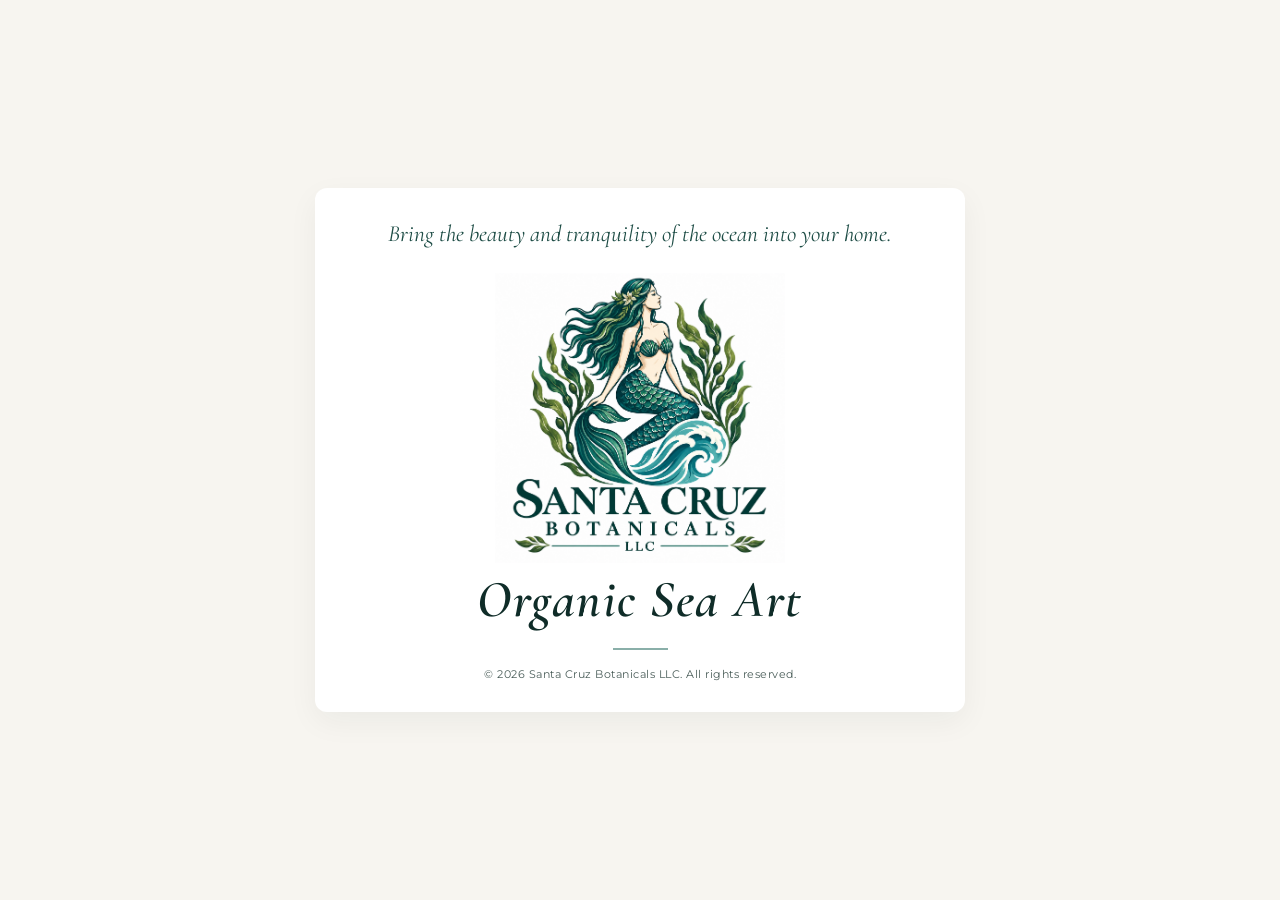
==== index.html @ a5ce43de "Init Commit - Coming Soon" ====
<!DOCTYPE html>
<html lang="en">
<head>
    <meta charset="UTF-8">
    <meta name="viewport" content="width=device-width, initial-scale=1.0">
    <title>Santa Cruz Botanicals — Organic Seaweed Art</title>
    <link rel="preconnect" href="https://fonts.googleapis.com">
    <link rel="preconnect" href="https://fonts.gstatic.com" crossorigin>
    <link href="https://fonts.googleapis.com/css2?family=Cormorant+Garamond:ital,wght@0,400;0,600;1,400;1,600&family=Montserrat:wght@300;400;500&display=swap" rel="stylesheet">
    <style>
        :root {
            --deep-sea: #0f2c28;
            --ocean-teal: #1e4d46;
            --sea-foam: #3d7a70;
            --sand-light: #f7f5f0;
            --sand-accent: #e8e3d9;
            --text-dark: #1b2624;
            --text-muted: #4a5d59;
        }

        * {
            box-sizing: border-box;
            margin: 0;
            padding: 0;
        }

        body {
            font-family: 'Montserrat', sans-serif;
            background-color: var(--sand-light);
            color: var(--text-dark);
            line-height: 1.6;
            display: flex;
            flex-direction: column;
            align-items: center;
            justify-content: center;
            min-height: 100vh;
            padding: 24px;
        }

        .container {
            max-width: 650px;
            width: 100%;
            background: #ffffff;
            margin: auto;
            /* Balanced vertical padding (28px top & bottom) for equal spacing */
            padding: 28px 40px 28px 40px;
            border-radius: 12px;
            box-shadow: 0 10px 30px rgba(15, 44, 40, 0.05);
            text-align: center;
            display: flex;
            flex-direction: column;
            align-items: center;
            justify-content: space-between;
        }

        .tagline {
            font-family: 'Cormorant Garamond', serif;
            font-size: 1.45rem;
            font-style: italic;
            color: var(--ocean-teal);
            margin-bottom: 20px;
        }

        .logo {
            max-width: 290px;
            width: 100%;
            height: auto;
            object-fit: contain;
            margin-bottom: 8px;
        }

        .launch-text {
            font-family: 'Cormorant Garamond', serif;
            font-size: 3.25rem;
            font-style: italic; /* Italicized Organic Sea Art */
            letter-spacing: 1.5px;
            text-transform: capitalize;
            color: var(--deep-sea);
            font-weight: 600;
            line-height: 1.1;
            margin-bottom: 20px;
        }

        .divider {
            width: 55px;
            height: 2px;
            background-color: var(--sea-foam);
            margin: 0 auto 16px;
            opacity: 0.6;
        }

        .copyright-text {
            font-size: 0.7rem;
            color: var(--text-muted);
            letter-spacing: 0.5px;
            margin-top: 0;
        }

        /* HIDDEN ARTIST STATEMENT VIA DISPLAY NONE */
        .artist-statement {
            display: none;
            text-align: left;
            color: var(--text-muted);
            font-size: 1.05rem;
            margin-top: 40px;
        }

        .section-title {
            font-family: 'Cormorant Garamond', serif;
            font-size: 2rem;
            color: var(--deep-sea);
            letter-spacing: 1px;
            margin-bottom: 20px;
            text-transform: uppercase;
        }

        .artist-statement p {
            margin-bottom: 18px;
        }

        /* Mobile responsive behavior */
        @media (max-width: 600px) {
            .container {
                padding: 24px 20px 24px 20px;
            }
            .logo {
                max-width: 260px;
                margin-bottom: 6px;
            }
            .launch-text {
                font-size: 2.3rem;
            }
        }
    </style>
</head>
<body>

<main class="container">
    <p class="tagline">Bring the beauty and tranquility of the ocean into your home.</p>

    <img src="assets/logo/SC_Botanicals_Logo_transparent.png" alt="Santa Cruz Botanicals Logo" class="logo">

    <p class="launch-text">Organic Sea Art</p>

    <div class="divider"></div>

    <p class="copyright-text">&copy; 2026 Santa Cruz Botanicals LLC. All rights reserved.</p>

    <!-- Hidden Artist Statement section -->
    <section class="artist-statement">
        <h2 class="section-title" style="text-align: center;">Artist Statement</h2>
        <p>I am Adi Svara Welch, the founder of Santa Cruz Botanicals. I am a retired biology teacher with over 30 years of teaching experience, and lifelong admirer of the ocean.</p>
        <p>I create organic art using pressed seaweed collected from our local beaches of Santa Cruz, California.</p>
        <p>Each piece is a unique expression of the ocean’s beauty, available in a variety of sizes, along with fine art prints that allow more people to bring a piece of the sea into their homes.</p>
        <p>My mission is to share the wonder of marine life through art, inspire ocean education and conservation, and capture the deep sense of peace and connection we feel when standing beside the ocean.</p>
        <p>Through my work, I hope to bring that same tranquility, beauty, and spirit of the sea into your home, wherever you may be.</p>
    </section>
</main>

</body>
</html>
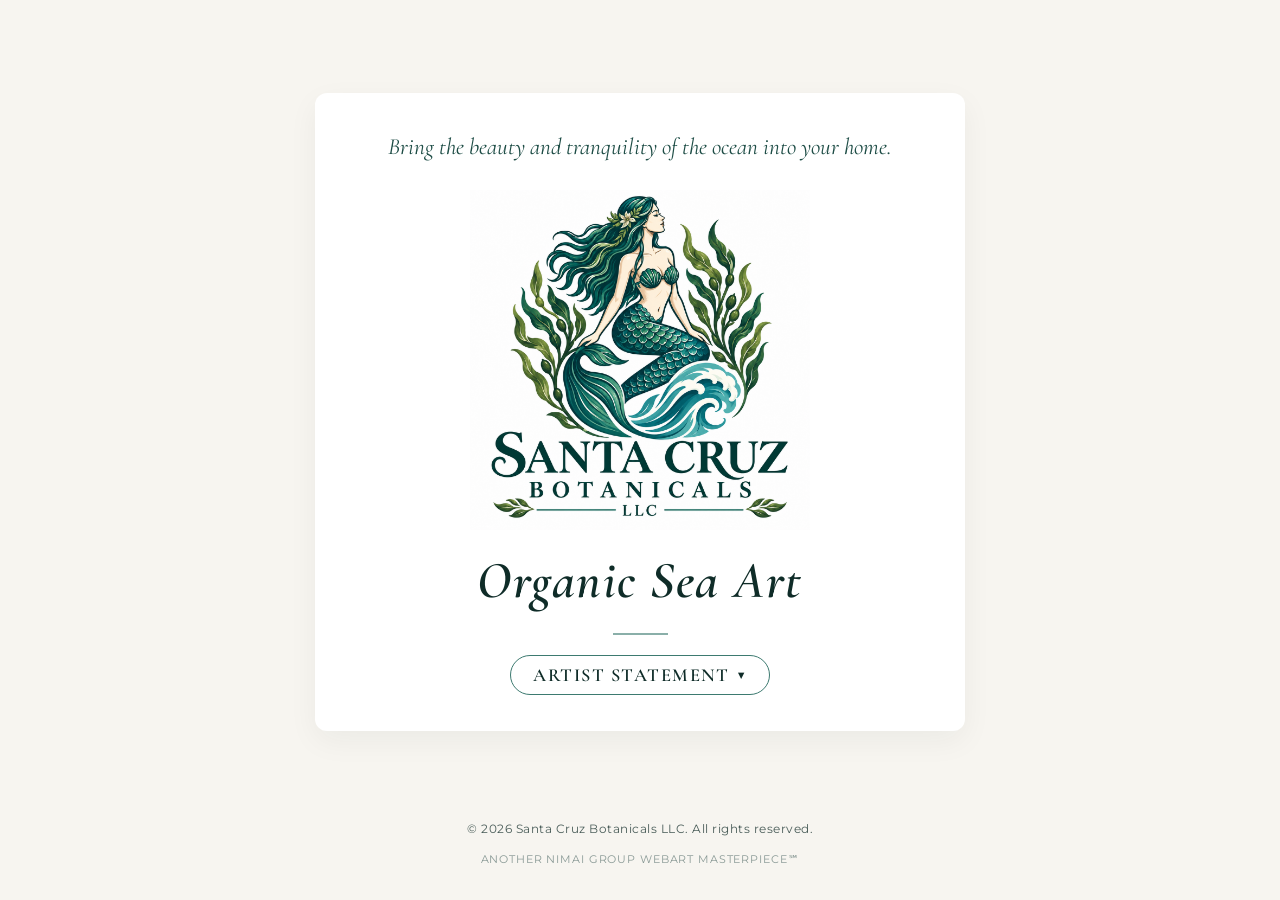
==== commit 2212c1bd: "refactor(ui): update index.html layout, logo scale, and interactive statement toggle" ====
--- a/index.html
+++ b/index.html
@@ -3,7 +3,7 @@
 <head>
     <meta charset="UTF-8">
     <meta name="viewport" content="width=device-width, initial-scale=1.0">
-    <title>Santa Cruz Botanicals — Organic Seaweed Art</title>
+    <title>Santa Cruz Botanicals — Organic Sea Art</title>
     <link rel="preconnect" href="https://fonts.googleapis.com">
     <link rel="preconnect" href="https://fonts.gstatic.com" crossorigin>
     <link href="https://fonts.googleapis.com/css2?family=Cormorant+Garamond:ital,wght@0,400;0,600;1,400;1,600&family=Montserrat:wght@300;400;500&display=swap" rel="stylesheet">
@@ -16,6 +16,10 @@
             --sand-accent: #e8e3d9;
             --text-dark: #1b2624;
             --text-muted: #4a5d59;
+            --font-display: 'Montserrat', sans-serif;
+            --transition-smooth: 0.4s cubic-bezier(0.25, 1, 0.5, 1);
+            --transition-fast: 0.25s ease;
+            --accent-color: #1e4d46;
         }
 
         * {
@@ -34,7 +38,7 @@
             align-items: center;
             justify-content: center;
             min-height: 100vh;
-            padding: 24px;
+            padding: 32px 24px;
         }
 
         .container {
@@ -42,15 +46,13 @@
             width: 100%;
             background: #ffffff;
             margin: auto;
-            /* Balanced vertical padding (28px top & bottom) for equal spacing */
-            padding: 28px 40px 28px 40px;
+            padding: 36px 40px 36px 40px;
             border-radius: 12px;
             box-shadow: 0 10px 30px rgba(15, 44, 40, 0.05);
             text-align: center;
             display: flex;
             flex-direction: column;
             align-items: center;
-            justify-content: space-between;
         }
 
         .tagline {
@@ -58,77 +60,158 @@
             font-size: 1.45rem;
             font-style: italic;
             color: var(--ocean-teal);
-            margin-bottom: 20px;
-        }
-
+            margin-bottom: 24px;
+        }
+
+        /* Scaled up logo for higher hierarchy */
         .logo {
-            max-width: 290px;
+            max-width: 340px;
             width: 100%;
             height: auto;
             object-fit: contain;
-            margin-bottom: 8px;
-        }
-
+            margin-bottom: 16px; /* Extra margin below logo */
+        }
+
+        /* Clear separation for Organic Sea Art */
         .launch-text {
             font-family: 'Cormorant Garamond', serif;
             font-size: 3.25rem;
-            font-style: italic; /* Italicized Organic Sea Art */
+            font-style: italic;
             letter-spacing: 1.5px;
             text-transform: capitalize;
             color: var(--deep-sea);
             font-weight: 600;
             line-height: 1.1;
-            margin-bottom: 20px;
-        }
-
+            margin-top: 6px; /* Added spacing above launch text */
+            margin-bottom: 24px;
+        }
+
+        /* Dynamic Expanding Divider Line */
         .divider {
             width: 55px;
             height: 2px;
             background-color: var(--sea-foam);
-            margin: 0 auto 16px;
+            margin: 0 auto 20px;
             opacity: 0.6;
-        }
-
-        .copyright-text {
-            font-size: 0.7rem;
-            color: var(--text-muted);
-            letter-spacing: 0.5px;
-            margin-top: 0;
-        }
-
-        /* HIDDEN ARTIST STATEMENT VIA DISPLAY NONE */
+            transition: width var(--transition-smooth), opacity var(--transition-smooth);
+        }
+
+        .divider.expanded {
+            width: 100%;
+            opacity: 0.3;
+        }
+
+        /* Toggle Button Styling */
+        .toggle-btn {
+            background: transparent;
+            border: 1px solid var(--sea-foam);
+            color: var(--deep-sea);
+            font-family: 'Cormorant Garamond', serif;
+            font-size: 1.15rem;
+            font-weight: 600;
+            letter-spacing: 1.5px;
+            text-transform: uppercase;
+            padding: 8px 22px;
+            border-radius: 20px;
+            cursor: pointer;
+            display: inline-flex;
+            align-items: center;
+            gap: 8px;
+            transition: all var(--transition-fast);
+        }
+
+        .toggle-btn:hover {
+            background-color: var(--ocean-teal);
+            color: #ffffff;
+            border-color: var(--ocean-teal);
+            box-shadow: 0 4px 12px rgba(15, 44, 40, 0.12);
+        }
+
+        .toggle-btn .arrow {
+            font-size: 0.85rem;
+            transition: transform var(--transition-fast);
+            display: inline-block;
+        }
+
+        .toggle-btn.active .arrow {
+            transform: rotate(180deg);
+        }
+
+        /* Collapsible Statement Content directly beneath button */
         .artist-statement {
             display: none;
             text-align: left;
             color: var(--text-muted);
             font-size: 1.05rem;
-            margin-top: 40px;
-        }
-
-        .section-title {
-            font-family: 'Cormorant Garamond', serif;
-            font-size: 2rem;
-            color: var(--deep-sea);
-            letter-spacing: 1px;
-            margin-bottom: 20px;
-            text-transform: uppercase;
+            margin-top: 20px; /* Connects smoothly to the button without a second line */
+            width: 100%;
+        }
+
+        .artist-statement.show {
+            display: block;
         }
 
         .artist-statement p {
             margin-bottom: 18px;
         }
 
+        .artist-statement p:last-child {
+            margin-bottom: 0;
+        }
+
+        /* Footer at page bottom */
+        footer {
+            margin-top: 28px;
+            text-align: center;
+            display: flex;
+            flex-direction: column;
+            align-items: center;
+            gap: 12px;
+        }
+
+        .copyright-text {
+            font-size: 0.75rem;
+            color: var(--text-muted);
+            letter-spacing: 0.5px;
+        }
+
+        .nimai-sm-link {
+            font-family: var(--font-display);
+            font-size: 0.68rem;
+            letter-spacing: 0.08em;
+            text-transform: uppercase;
+            color: #8a9a96;
+            text-decoration: none;
+            transition: color var(--transition-fast);
+        }
+
+        .nimai-sm-link:hover,
+        .nimai-sm-link:focus-visible {
+            color: var(--accent-color);
+        }
+
         /* Mobile responsive behavior */
         @media (max-width: 600px) {
+            body {
+                padding: 20px 16px;
+            }
             .container {
-                padding: 24px 20px 24px 20px;
+                padding: 28px 20px 28px 20px;
             }
             .logo {
-                max-width: 260px;
-                margin-bottom: 6px;
+                max-width: 290px;
+                margin-bottom: 12px;
             }
             .launch-text {
                 font-size: 2.3rem;
+            }
+            .toggle-btn {
+                font-size: 1rem;
+                padding: 6px 18px;
+            }
+            footer {
+                margin-top: 20px;
+                gap: 10px;
             }
         }
     </style>
@@ -142,20 +225,44 @@
 
     <p class="launch-text">Organic Sea Art</p>
 
-    <div class="divider"></div>
-
-    <p class="copyright-text">&copy; 2026 Santa Cruz Botanicals LLC. All rights reserved.</p>
-
-    <!-- Hidden Artist Statement section -->
-    <section class="artist-statement">
-        <h2 class="section-title" style="text-align: center;">Artist Statement</h2>
-        <p>I am Adi Svara Welch, the founder of Santa Cruz Botanicals. I am a retired biology teacher with over 30 years of teaching experience, and lifelong admirer of the ocean.</p>
-        <p>I create organic art using pressed seaweed collected from our local beaches of Santa Cruz, California.</p>
+    <!-- Interactive Expanding Divider -->
+    <div id="dividerLine" class="divider"></div>
+
+    <!-- Toggle Button -->
+    <button id="toggleStatementBtn" class="toggle-btn" aria-expanded="false" aria-controls="artistStatement">
+        <span>Artist Statement</span>
+        <span class="arrow">&#9660;</span>
+    </button>
+
+    <!-- Collapsible Artist Statement section -->
+    <section id="artistStatement" class="artist-statement">
+        <p>My name is Adi Svara Welch, the founder of Santa Cruz Botanicals. I am a lifelong admirer of the ocean and a retired biology teacher with over 30 years in the classroom.</p>
+        <p>I create organic sea art using pressed seaweed collected from our local beaches of Santa Cruz, California.</p>
         <p>Each piece is a unique expression of the ocean’s beauty, available in a variety of sizes, along with fine art prints that allow more people to bring a piece of the sea into their homes.</p>
         <p>My mission is to share the wonder of marine life through art, inspire ocean education and conservation, and capture the deep sense of peace and connection we feel when standing beside the ocean.</p>
         <p>Through my work, I hope to bring that same tranquility, beauty, and spirit of the sea into your home, wherever you may be.</p>
     </section>
 </main>
 
+<footer>
+    <p class="copyright-text">&copy; 2026 Santa Cruz Botanicals LLC. All rights reserved.</p>
+    <a id="nimaiSMLink" class="nimai-sm-link" href="https://nimaigroup.com" target="_blank" rel="noopener noreferrer">
+        Another NIMAI GROUP WebArt Masterpiece℠
+    </a>
+</footer>
+
+<script>
+    const toggleBtn = document.getElementById('toggleStatementBtn');
+    const statementSection = document.getElementById('artistStatement');
+    const dividerLine = document.getElementById('dividerLine');
+
+    toggleBtn.addEventListener('click', () => {
+        const isExpanded = statementSection.classList.toggle('show');
+        toggleBtn.classList.toggle('active', isExpanded);
+        dividerLine.classList.toggle('expanded', isExpanded);
+        toggleBtn.setAttribute('aria-expanded', isExpanded);
+    });
+</script>
+
 </body>
 </html>
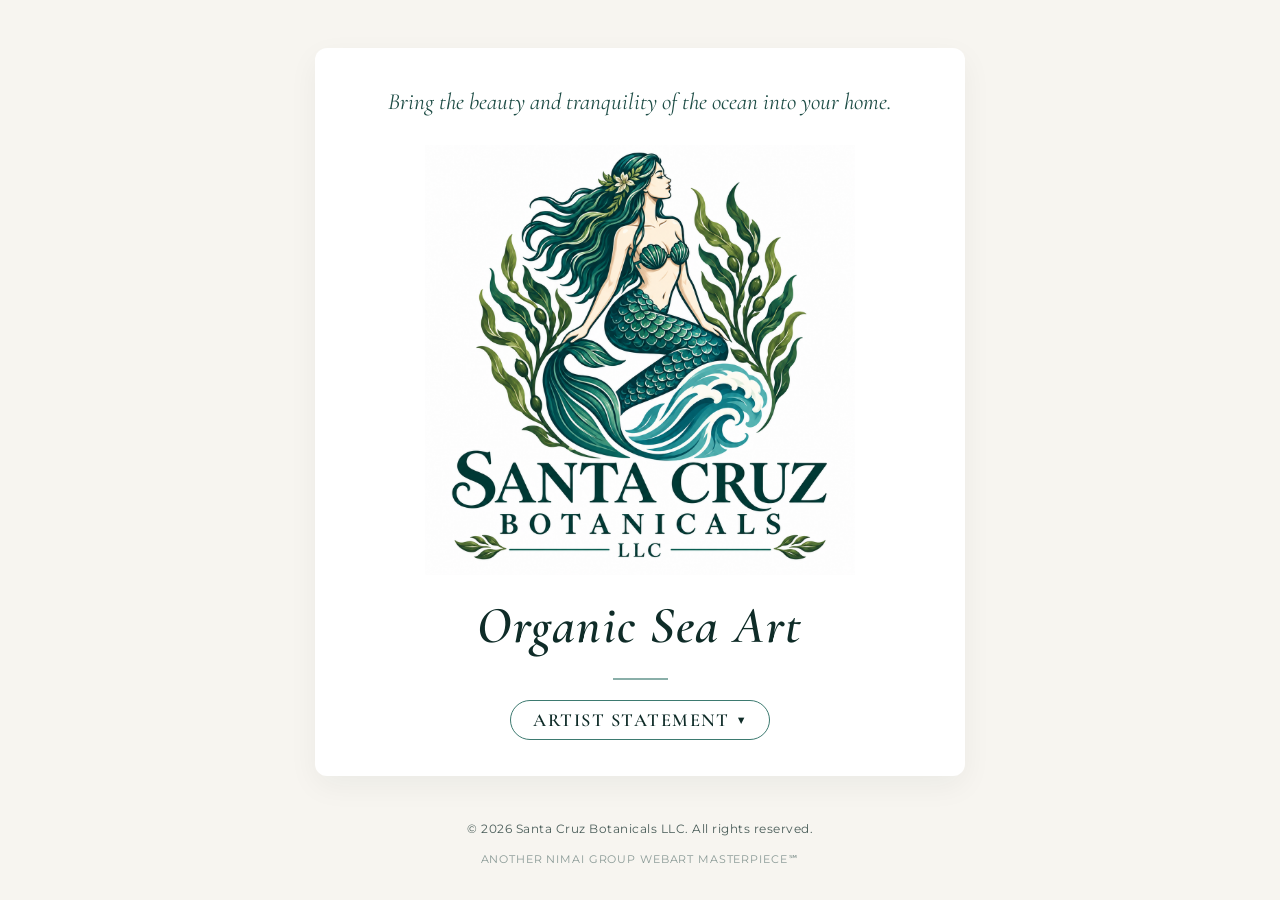
==== commit f9c2a658: "refactor(ui): update index.html logo scale up." ====
--- a/index.html
+++ b/index.html
@@ -63,16 +63,14 @@
             margin-bottom: 24px;
         }
 
-        /* Scaled up logo for higher hierarchy */
         .logo {
-            max-width: 340px;
+            max-width: 430px;
             width: 100%;
             height: auto;
             object-fit: contain;
-            margin-bottom: 16px; /* Extra margin below logo */
-        }
-
-        /* Clear separation for Organic Sea Art */
+            margin-bottom: 16px;
+        }
+
         .launch-text {
             font-family: 'Cormorant Garamond', serif;
             font-size: 3.25rem;
@@ -82,7 +80,7 @@
             color: var(--deep-sea);
             font-weight: 600;
             line-height: 1.1;
-            margin-top: 6px; /* Added spacing above launch text */
+            margin-top: 6px;
             margin-bottom: 24px;
         }
 
@@ -96,6 +94,7 @@
             transition: width var(--transition-smooth), opacity var(--transition-smooth);
         }
 
+        /*noinspection ALL*/
         .divider.expanded {
             width: 100%;
             opacity: 0.3;
@@ -143,10 +142,11 @@
             text-align: left;
             color: var(--text-muted);
             font-size: 1.05rem;
-            margin-top: 20px; /* Connects smoothly to the button without a second line */
-            width: 100%;
-        }
-
+            margin-top: 20px;
+            width: 100%;
+        }
+
+        /*noinspection ALL*/
         .artist-statement.show {
             display: block;
         }
@@ -176,7 +176,7 @@
         }
 
         .nimai-sm-link {
-            font-family: var(--font-display);
+            font-family: var(--font-display), sans-serif;
             font-size: 0.68rem;
             letter-spacing: 0.08em;
             text-transform: uppercase;
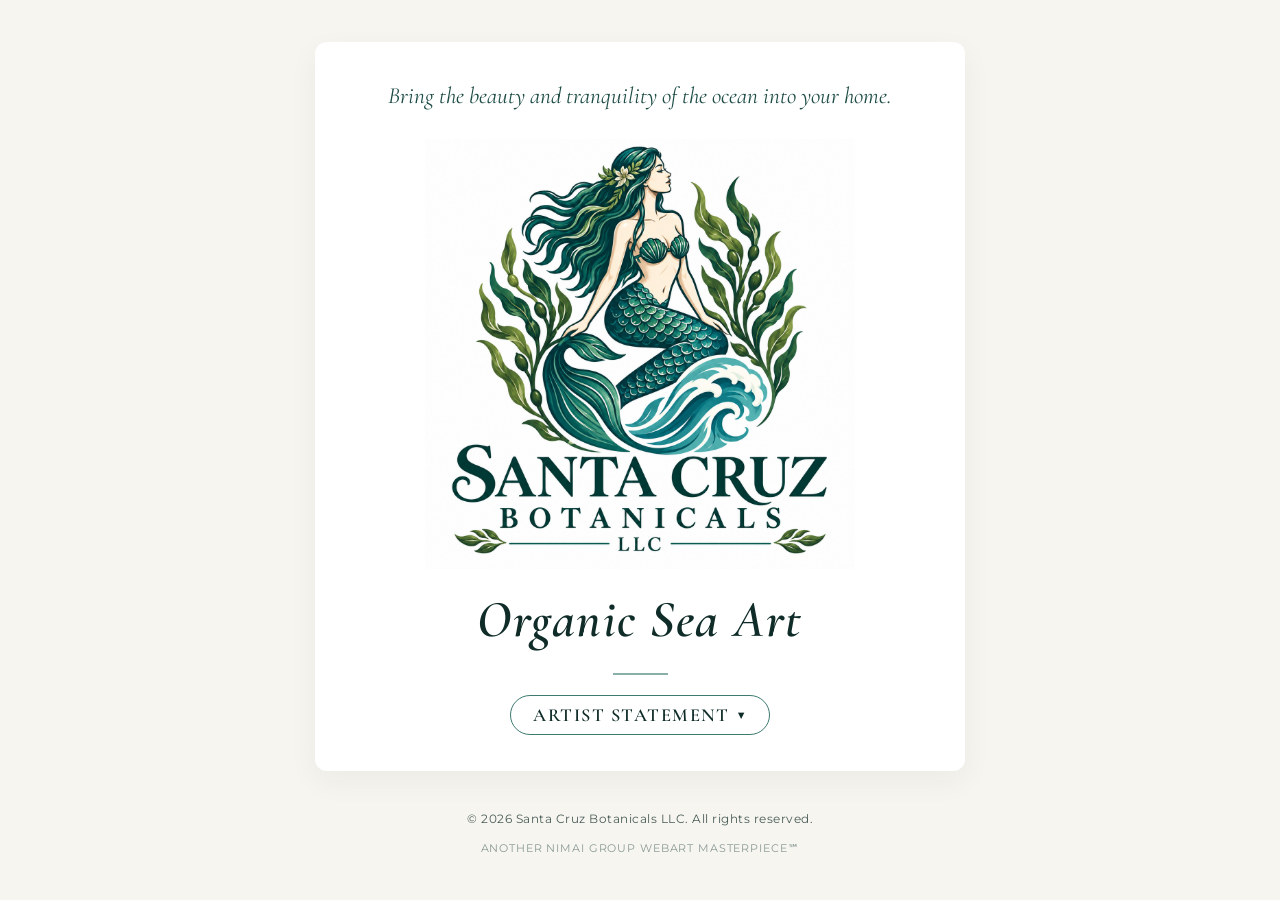
==== commit 4c0a9f04: "fix(layout): anchor page top to prevent mobile viewport shift on statement expansion" ====
--- a/index.html
+++ b/index.html
@@ -36,7 +36,7 @@
             display: flex;
             flex-direction: column;
             align-items: center;
-            justify-content: center;
+            justify-content: flex-start; /* Keeps layout top-anchored so expanding content grows downward */
             min-height: 100vh;
             padding: 32px 24px;
         }
@@ -45,7 +45,8 @@
             max-width: 650px;
             width: 100%;
             background: #ffffff;
-            margin: auto;
+            margin-top: auto; /* Centers container vertically on load when space permits */
+            margin-bottom: auto;
             padding: 36px 40px 36px 40px;
             border-radius: 12px;
             box-shadow: 0 10px 30px rgba(15, 44, 40, 0.05);
@@ -162,6 +163,7 @@
         /* Footer at page bottom */
         footer {
             margin-top: 28px;
+            margin-bottom: auto;
             text-align: center;
             display: flex;
             flex-direction: column;
@@ -194,12 +196,15 @@
         @media (max-width: 600px) {
             body {
                 padding: 20px 16px;
+                justify-content: flex-start;
             }
             .container {
+                margin-top: 16px; /* Fixed mobile top anchor so expanding statement flows downward */
+                margin-bottom: 0;
                 padding: 28px 20px 28px 20px;
             }
             .logo {
-                max-width: 290px;
+                max-width: 320px;
                 margin-bottom: 12px;
             }
             .launch-text {
@@ -211,6 +216,7 @@
             }
             footer {
                 margin-top: 20px;
+                margin-bottom: 16px;
                 gap: 10px;
             }
         }
